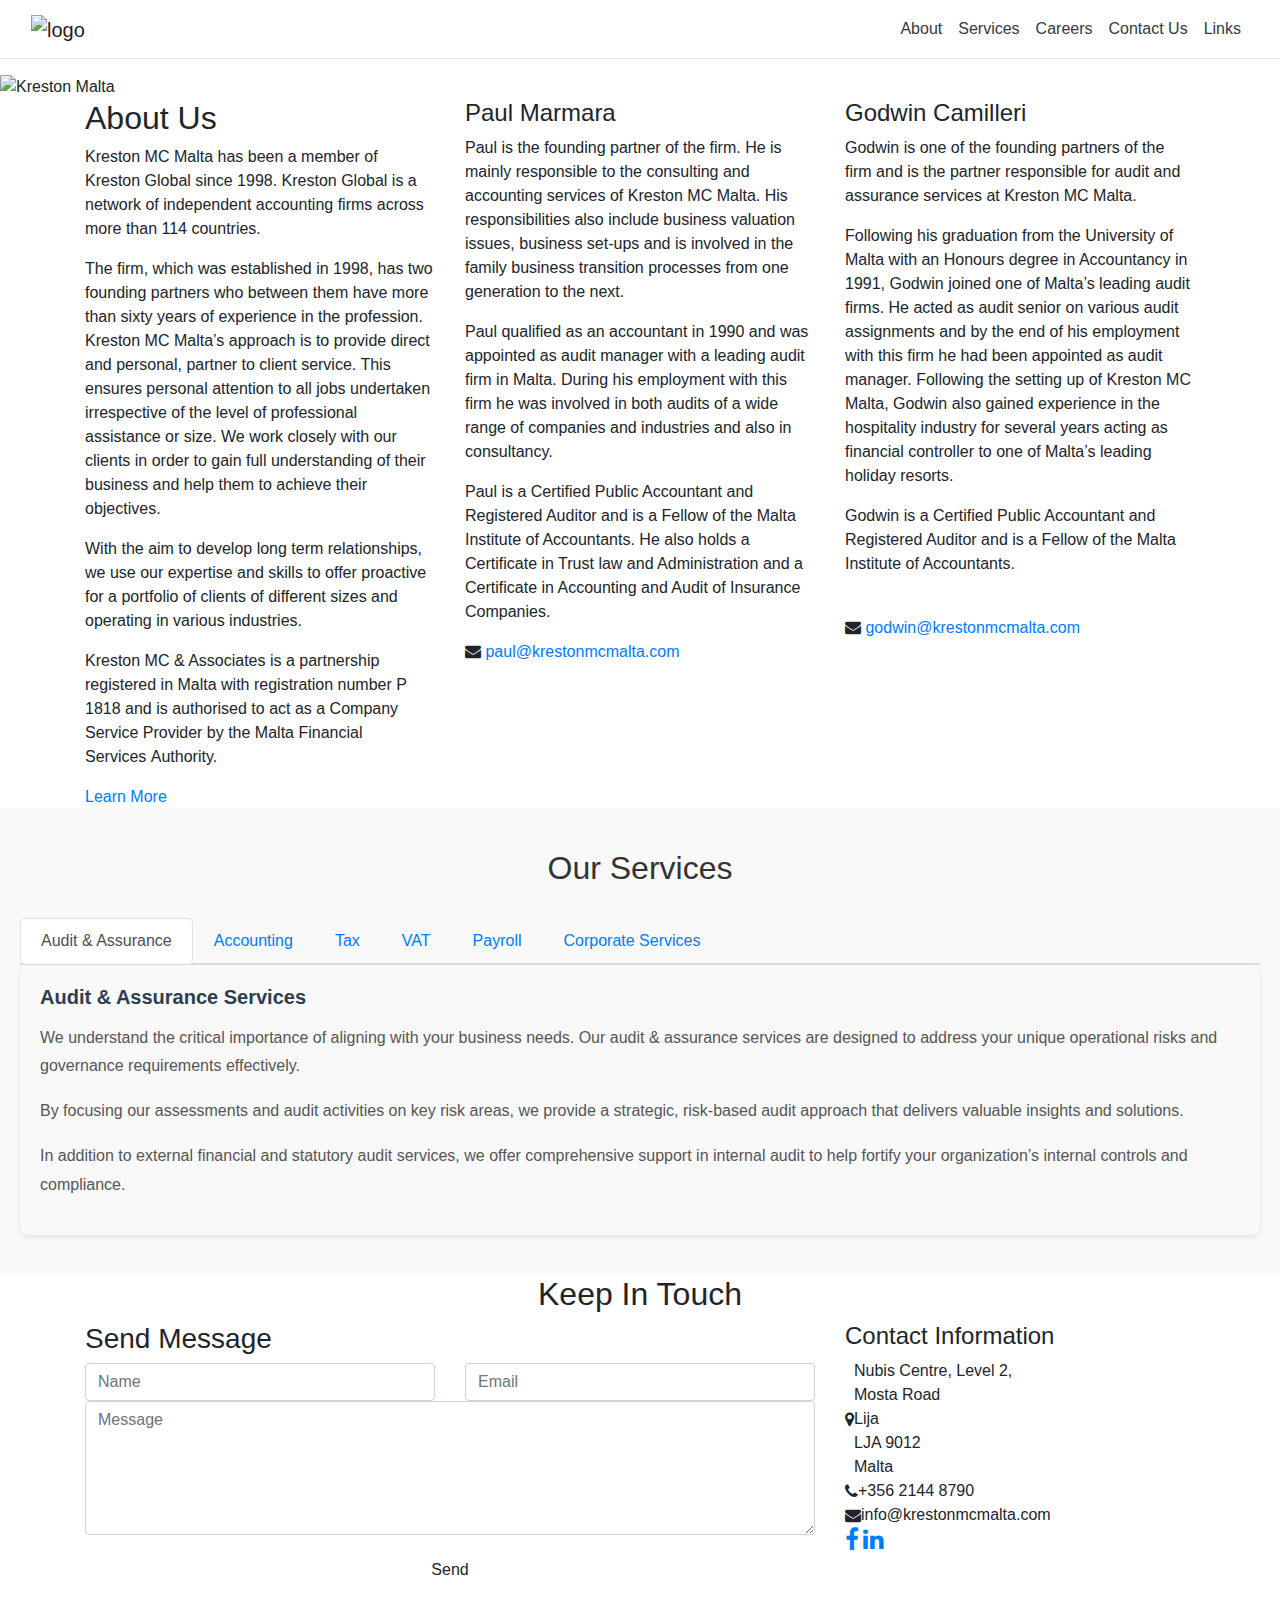
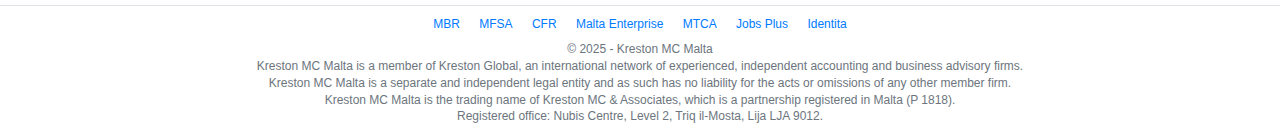
==== KrestonStatic/wwwroot/Index.html @ 2f988588 "Add project files." ====
﻿<!DOCTYPE html>
<html lang="en">
<head>
    <meta charset="utf-8" />
    <meta name="viewport" content="width=device-width, initial-scale=1.0" />
    <title>KrestonMCMalta</title>

    <!-- Local CSS (adjust path if needed) -->
    <link rel="stylesheet" href="lib/bootstrap/dist/css/bootstrap.min.css" />
    <link rel="stylesheet" href="css/site.css" />
    <link rel="stylesheet" href="SiteCss/Contact.css" />
    <link rel="stylesheet" href="SiteCss/AboutUs.css" />
    <link rel="stylesheet" href="SiteCss/SinglePage.css" />
    <link rel="stylesheet" href="SiteCss/Socials.css" />

    <!-- External CSS (CDN) -->
    <link rel="stylesheet" href="https://maxcdn.bootstrapcdn.com/bootstrap/4.5.2/css/bootstrap.min.css">
    <link rel="stylesheet" href="https://cdnjs.cloudflare.com/ajax/libs/font-awesome/4.7.0/css/font-awesome.min.css">

    <!-- JS Scripts (CDN) -->
    <script src="https://code.jquery.com/jquery-3.5.1.slim.min.js"></script>
    <script src="https://cdn.jsdelivr.net/npm/popperjs/core@2.9.3/dist/umd/popper.min.js"></script>
    <script src="https://stackpath.bootstrapcdn.com/bootstrap/4.5.2/js/bootstrap.min.js"></script>
</head>

<body>
    <header>
        <nav class="navbar navbar-expand-sm navbar-toggleable-sm navbar-light bg-white border-bottom box-shadow mb-3">
            <div class="container-fluid">
                <!-- Logo on the left -->
                <a class="navbar-brand" href="#home">
                    <img src="/images/KCM.jpeg" alt="logo" width="120" height="50">
                </a>
                <!-- Toggler for mobile view -->
                <button class="navbar-toggler" type="button" data-bs-toggle="collapse" data-bs-target=".navbar-collapse" aria-controls="navbarSupportedContent"
                        aria-expanded="false" aria-label="Toggle navigation">
                    <span class="navbar-toggler-icon"></span>
                </button>
                <!-- Navbar links on the right -->
                <div class="navbar-collapse collapse d-sm-inline-flex justify-content-end">
                    <ul class="navbar-nav">
                        <li class="nav-item">
                            <a class="nav-link text-dark" href="#about">About</a>
                        </li>
                        <li class="nav-item">
                            <a class="nav-link text-dark" href="#services">Services</a>
                        </li>
                        <li class="nav-item">
                            <a class="nav-link text-dark" href="https://www.linkedin.com/company/kreston-mc-malta/jobs/">Careers</a>
                        </li>
                        <li class="nav-item">
                            <a class="nav-link text-dark" href="#contact">Contact Us</a>
                        </li>
                        <li class="nav-item">
                            <a class="nav-link text-dark" href="#links">Links</a>
                        </li>
                    </ul>
                </div>
            </div>
        </nav>
    </header>

    <main role="main" class="pb-3">
        <section id="fullScreenImage" class="full-screen-image">
            <img src="/images/car1.jpg" class="d-block w-100" alt="Kreston Malta">
        </section>

        <div class="aboutus-section" id="about">
            <div class="container">
                <div class="row">
                    <div class="col-md-4 col-sm-4 col-xs-12">
                        <div class="aboutus">
                            <h2 class="aboutus-title">About Us</h2>
                            <p class="aboutus-text">
                                Kreston MC Malta has been a member of Kreston Global since 1998. Kreston Global
                                is a network of independent accounting firms across more than 114 countries.
                            </p>
                            <p class="aboutus-text">
                                The firm, which was established in 1998, has two founding partners who between
                                them have more than sixty years of experience in the profession. Kreston MC Malta’s approach is to provide direct and personal, partner to client
                                service. This ensures personal attention to all jobs undertaken irrespective of the
                                level of professional assistance or size. We work closely with our clients in order to
                                gain full understanding of their business and help them to achieve their objectives.
                            </p>
                            <p class="aboutus-text">

                                With the aim to develop long term relationships, we use our expertise and skills to
                                offer proactive for a portfolio of clients of different sizes and operating in various
                                industries.
                            </p>
                            <p class="aboutus-text">

                                Kreston MC & Associates is a partnership registered in Malta with registration number P 1818 and is authorised
                                to act as a Company Service Provider by the Malta Financial Services Authority.
                            </p>
                            <a class="aboutus-more" href="https://www.linkedin.com/company/kreston-mc-malta">Learn More</a>
                        </div>
                    </div>

                    <div class="col-md-4 col-sm-3 col-xs-12">
                        <div class="feature">
                            <div class="feature-box">
                                <div class="clearfix">
                                    <h4>Paul Marmara</h4>
                                    <p class="aboutus-text">

                                        Paul is the founding partner of the firm. He is mainly responsible to the consulting
                                        and accounting services of Kreston MC Malta. His responsibilities also include
                                        business valuation issues, business set-ups and is involved in
                                        the family business transition processes from one generation to the next.
                                    </p>
                                    <p class="aboutus-text">
                                        Paul qualified as an accountant in 1990 and was appointed as audit manager with a
                                        leading audit firm in Malta. During his employment with this firm he was involved in
                                        both audits of a wide range of companies and industries and also in consultancy.
                                    </p>
                                    <p class="aboutus-text">

                                        Paul is a Certified Public Accountant and Registered Auditor and is a Fellow of the
                                        Malta Institute of Accountants.
                                        He also holds a Certificate in Trust law and Administration and a Certificate in
                                        Accounting and Audit of Insurance Companies.
                                    </p>
                                    <i class="fa fa-envelope" aria-hidden="true"></i>
                                    <a href="mailto:paul@krestonmcmalta.com">paul@krestonmcmalta.com</a></br>

                                </div>
                            </div>
                            <div class="feature-box">
                                <div class="clearfix">

                                    <div class="feature-content">
                                        <p></p>
                                    </div>
                                </div>
                            </div>

                        </div>
                    </div>
                    <div class="col-md-4 col-sm-6 col-xs-12" style="max-width: 100%; height: auto;">
                        <div class="feature">
                            <div class="feature-box">
                                <div class="clearfix">
                                    <h4>Godwin Camilleri</h4>
                                    <p class="aboutus-text">

                                        Godwin is one of the founding partners of the firm and is the partner responsible for
                                        audit and assurance services at Kreston MC Malta.
                                    </p>
                                    <p class="aboutus-text">
                                        Following his graduation from the University of Malta with an Honours degree in
                                        Accountancy in 1991, Godwin joined one of Malta’s leading audit firms. He acted as
                                        audit senior on various audit assignments and by the end of his employment with this
                                        firm he had been appointed as audit manager.
                                        Following the setting up of Kreston MC Malta, Godwin also gained experience in the
                                        hospitality industry for several years acting as financial controller to one of Malta’s
                                        leading holiday resorts.
                                    </p>
                                    <p class="aboutus-text">

                                        Godwin is a Certified Public Accountant and Registered Auditor and is a Fellow of
                                        the Malta Institute of Accountants.
                                    </p>

                                    </br>
                                    <i class="fa fa-envelope" aria-hidden="true"></i>
                                    <span>
                                        <a href="mailto:godwin@krestonmcmalta.com">godwin@krestonmcmalta.com</a></br>
                                    </span></br>
                                </div>
                            </div>
                        </div>
                    </div>
                </div>
            </div>

            <div class="section" id="services" style="padding: 40px 20px; background-color: #f9f9f9;">
                <h2 class="service-title" style="text-align: center; font-size: 2rem; margin-bottom: 30px; color: #333;">Our Services</h2>
                <ul class="nav nav-tabs" id="servicesTabs" role="tablist" style="border-bottom: 2px solid #ddd;">
                    <li class="nav-item">
                        <a class="nav-link active" id="service1-tab" data-toggle="tab" href="#service1" role="tab" aria-controls="service1" aria-selected="true" style="padding: 10px 20px; border-radius: 5px;">Audit & Assurance</a>
                    </li>
                    <li class="nav-item">
                        <a class="nav-link" id="service2-tab" data-toggle="tab" href="#service2" role="tab" aria-controls="service2" aria-selected="false" style="padding: 10px 20px; border-radius: 5px;">Accounting</a>
                    </li>
                    <li class="nav-item">
                        <a class="nav-link" id="service3-tab" data-toggle="tab" href="#service3" role="tab" aria-controls="service3" aria-selected="false" style="padding: 10px 20px; border-radius: 5px;">Tax</a>
                    </li>
                    <li class="nav-item">
                        <a class="nav-link" id="service4-tab" data-toggle="tab" href="#service4" role="tab" aria-controls="service4" aria-selected="false" style="padding: 10px 20px; border-radius: 5px;">VAT</a>
                    </li>
                    <li class="nav-item">
                        <a class="nav-link" id="service5-tab" data-toggle="tab" href="#service5" role="tab" aria-controls="service5" aria-selected="false" style="padding: 10px 20px; border-radius: 5px;">Payroll</a>
                    </li>
                    <li class="nav-item">
                        <a class="nav-link" id="service7-tab" data-toggle="tab" href="#service7" role="tab" aria-controls="service7" aria-selected="false" style="padding: 10px 20px; border-radius: 5px;">Corporate Services</a>
                    </li>
                </ul>
                <div class="tab-content" id="servicesTabsContent">
                    <div class="tab-pane fade show active" id="service1" role="tabpanel" aria-labelledby="service1-tab" style="padding: 20px; background-color: #f9f9f9; border-radius: 8px; box-shadow: 0 2px 5px rgba(0,0,0,0.1);">
                        <h5 style="font-weight: bold; color: #2c3e50;">Audit & Assurance Services</h5>
                        <p style="margin-top: 15px; line-height: 1.8; color: #555;">
                            We understand the critical importance of aligning with your business needs. Our
                            audit & assurance services are designed to address your unique operational risks
                            and governance requirements effectively.
                        </p>
                        <p style="margin-top: 10px; line-height: 1.8; color: #555;">
                            By focusing our assessments and audit activities on key risk areas, we provide a
                            strategic, risk-based audit approach that delivers valuable insights and solutions.
                        </p>
                        <p style="margin-top: 10px; line-height: 1.8; color: #555;">
                            In addition to external financial and statutory audit services, we offer comprehensive support in
                            internal audit to help fortify your organization’s internal controls and compliance.
                        </p>
                    </div>

                    <div class="tab-pane fade" id="service2" role="tabpanel" aria-labelledby="service2-tab" style="padding: 20px; background-color: #f9f9f9; border-radius: 8px; box-shadow: 0 2px 5px rgba(0,0,0,0.1);">
                        <h5 style="font-weight: bold; color: #2c3e50;">Accounting Services</h5>
                        <p style="margin-top: 15px; line-height: 1.8; color: #555;">
                            Our accounting services ensure that your financial records and bookkeeping meet
                            the highest standards, fully compliant with generally accepted accounting principles (GAAP)
                            and the Malta Companies Act (Cap. 386).
                        </p>
                        <p style="margin-top: 10px; line-height: 1.8; color: #555;">
                            We prepare company accounts with accuracy and timeliness, facilitating a smooth
                            annual statutory audit process and helping you maintain financial integrity.
                        </p>
                    </div>


                    <div class="tab-pane fade" id="service3" role="tabpanel" aria-labelledby="service3-tab" style="padding: 20px; background-color: #f9f9f9; border-radius: 8px; box-shadow: 0 2px 5px rgba(0,0,0,0.1);">
                        <h5 style="font-weight: bold; color: #2c3e50;">Tax Services</h5>
                        <p style="margin-top: 15px; line-height: 1.8; color: #555;">
                            We provide professional tax services for both personal and corporate clients,
                            managing all aspects of tax compliance and reporting.
                        </p>
                        <p style="margin-top: 10px; line-height: 1.8; color: #555;">
                            Our team assists in the meticulous preparation and submission of tax returns,
                            helping you meet all regulatory obligations with confidence and clarity.
                        </p>
                    </div>


                    <div class="tab-pane fade" id="service4" role="tabpanel" aria-labelledby="service4-tab" style="padding: 20px; background-color: #f9f9f9; border-radius: 8px; box-shadow: 0 2px 5px rgba(0,0,0,0.1);">
                        <h5 style="font-weight: bold; color: #2c3e50;">VAT Compliance</h5>
                        <p style="margin-top: 15px; line-height: 1.8; color: #555;">
                            Navigating VAT obligations can be complex, but our team simplifies this process by preparing
                            VAT returns and ensuring timely submission to meet statutory requirements.
                        </p>
                        <p style="margin-top: 10px; line-height: 1.8; color: #555;">
                            We help our clients stay fully compliant with VAT regulations, reducing the risk of penalties
                            and enhancing financial transparency.
                        </p>
                    </div>


                    <div class="tab-pane fade" id="service5" role="tabpanel" aria-labelledby="service5-tab" style="padding: 20px; background-color: #f9f9f9; border-radius: 8px; box-shadow: 0 2px 5px rgba(0,0,0,0.1);">
                        <h5 style="font-weight: bold; color: #2c3e50;">Payroll Services</h5>
                        <p style="margin-top: 15px; line-height: 1.8; color: #555;">
                            Our payroll services cover every aspect of employee management and compliance.
                            From engagement to exit documentation, our experienced staff handle payroll, including:
                        </p>
                        <ul style="margin-top: 10px; line-height: 1.8; color: #555; text-align: left; max-width: 600px; margin: 0 auto;">
                            <li>Preparation of all required documents for new appointments and terminations</li>
                            <li>Complete FSS (Final Settlement System) documentation and payroll calculations</li>
                            <li>Full support in the application process for work permits</li>
                        </ul>
                        <p style="margin-top: 10px; line-height: 1.8; color: #555;">
                            We ensure timely and accurate handling of tax and social contributions, providing you with peace of mind while ensuring full compliance.
                        </p>
                    </div>
                    <div class="tab-pane fade" id="service7" role="tabpanel" aria-labelledby="service7-tab" style="padding: 20px; background-color: #f9f9f9; border-radius: 8px; box-shadow: 0 2px 5px rgba(0,0,0,0.1);">
                        <h5 style="font-weight: bold; color: #2c3e50;">Corporate Services</h5>
                        <p style="margin-top: 15px; line-height: 1.8; color: #555;">
                            As an authorized corporate service provider by the Malta Financial Services Authority, we offer an extensive
                            range of corporate services designed to support your business at every stage. These include:
                        </p>
                        <ul style="margin-top: 10px; line-height: 1.8; color: #555; text-align: left; max-width: 600px; margin: 0 auto;">
                            <li>
                                Company Formation: We handle all aspects of forming and structuring companies, from documentation
                                to regulatory compliance, ensuring that your business is set up for success from day one.
                            </li>
                            <li>
                                Registered Office Address: We provide a registered office address for your company, establishing
                                a professional presence in Malta that meets statutory requirements.
                            </li>
                            <li>
                                Directorships and Company Secretary Services: Our firm can supply qualified directors and
                                company secretaries to manage corporate governance, maintain compliance, and support effective decision-making.
                            </li>
                        </ul>
                        <p style="margin-top: 10px; line-height: 1.8; color: #555;">
                            Each of our Corporate Service Provider offerings is designed to provide flexible, scalable solutions that adapt to your
                            evolving business needs. With our expertise and professional network, we guide your organization through Malta’s regulatory
                            landscape efficiently.
                        </p>
                        <p style="margin-top: 15px; line-height: 1.8; color: #555;">
                            We assist clients in meeting their statutory compliance obligations by preparing and filing all necessary
                            documentation with the Malta Business Registry. Our services ensure that your corporate
                            records remain accurate, complete, and up-to-date.
                        </p>
                        <p style="margin-top: 15px; line-height: 1.8; color: #555;">
                            We support our clients in keeping up with their statutory compliance obligation and
                            managing all the compliance deadlines.
                        </p>
                    </div>

                </div>
            </div>

            <section class="contact" id="contact">
                <div class="container">
                    <div class="heading text-center wow fadeInUp" style="visibility: visible; animation-name: fadeInUp;">
                        <h2>
                            <span>Keep In</span>
                            Touch
                        </h2>
                    </div>
                    <div class="main wow fadeInUp" style="visibility: visible; animation-name: fadeInUp;">
                        <div class="row">
                            <div class="col-lg-8 left">
                                <h3>Send Message</h3>

                                <form>
                                    <div class="row">
                                        <div class="col-sm-6">
                                            <input type="text" class="form-control" placeholder="Name">
                                        </div>
                                        <div class="col-sm-6">
                                            <input type="email" class="form-control" placeholder="Email">
                                        </div>
                                    </div>
                                    <div class="form-group">
                                        <textarea class="form-control" rows="5" id="comment" placeholder="Message"></textarea>
                                    </div>
                                    <button class="btn btn-block" type="submit">Send</button>
                                </form>
                            </div>
                            <!-- Left -->
                            <div class="col-lg-4">
                                <div class="right">
                                    <h4>Contact Information</h4>
                                    <div class="info d-flex align-items-center">
                                        <i class="fa fa-map-marker" aria-hidden="true"></i>
                                        <span>Nubis Centre, Level 2, <br>Mosta Road <br>Lija<br>LJA 9012<br>Malta</br></span>
                                    </div>
                                    <div class="info d-flex align-items-center">
                                        <i class="fa fa-phone" aria-hidden="true"></i>
                                        <span>
                                            +356 2144 8790
                                        </span>
                                    </div>
                                    <div class="info d-flex align-items-center">
                                        <i class="fa fa-envelope" aria-hidden="true"></i>
                                        <span>
                                            info@krestonmcmalta.com
                                        </span>
                                    </div>
                                    <div class="row">
                                        <div class="col-sm-12">
                                            <div class="middle">
                                                <a class="btn2" href="https://www.facebook.com/krestonmcmalta">
                                                    <i class="fa fa-facebook" style="font-size:24px"></i>
                                                </a>
                                                <a class="btn2" href="https://www.linkedin.com/company/kreston-mc-malta/about/">
                                                    <i class="fa fa-linkedin" style="font-size:24px"></i>
                                                </a>
                                            </div>
                                        </div>
                                    </div>
                                </div>
                            </div>
                        </div>
                    </div>
                </div>
            </section>
    </main>

    <footer class="border-top footer text-muted">
        <div class="container text-center" style="padding: 10px; font-size: 0.75rem; line-height: 1.4; max-width: 100%; margin: 0 auto;">
            <div class="mb-2" id="links">
                <a href="https://mbr.mt/" class="mx-2 fw-bold text-decoration-none">MBR</a>
                <a href="https://www.mfsa.mt/" class="mx-2 fw-bold text-decoration-none">MFSA</a>
                <a href="https://cfr.gov.mt/en/Pages/Home.aspx" class="mx-2 fw-bold text-decoration-none">CFR</a>
                <a href="https://maltaenterprise.com/" class="mx-2 fw-bold text-decoration-none">Malta Enterprise</a>
                <a href="https://mtca.gov.mt/" class="mx-2 fw-bold text-decoration-none">MTCA</a>
                <a href="https://jobsplus.gov.mt/" class="mx-2 fw-bold text-decoration-none">Jobs Plus</a>
                <a href="https://identita.gov.mt/" class="mx-2 fw-bold text-decoration-none">Identita</a>
            </div>

            <div style="word-wrap: break-word; overflow-wrap: break-word;">
                &copy; 2025 - Kreston MC Malta <br>
                Kreston MC Malta is a member of Kreston Global, an international network of experienced, independent accounting and business advisory firms. <br>
                Kreston MC Malta is a separate and independent legal entity and as such has no liability for the acts or omissions of any other member firm. <br>
                Kreston MC Malta is the trading name of Kreston MC & Associates, which is a partnership registered in Malta (P 1818). <br>
                Registered office: Nubis Centre, Level 2, Triq il-Mosta, Lija LJA 9012.<br>
            </div>
        </div>
    </footer>

    <script src="/lib/jquery/dist/jquery.min.js"></script>
    <script src="/lib/bootstrap/dist/js/bootstrap.bundle.min.js"></script>
    <script src="/js/site.js"></script>
</body>
</html>
<script>
    const contactButton = document.getElementById('contactButton');
    contactButton.addEventListener('click', function () {
        alert('Thank you for contacting us!');
    });
</script>
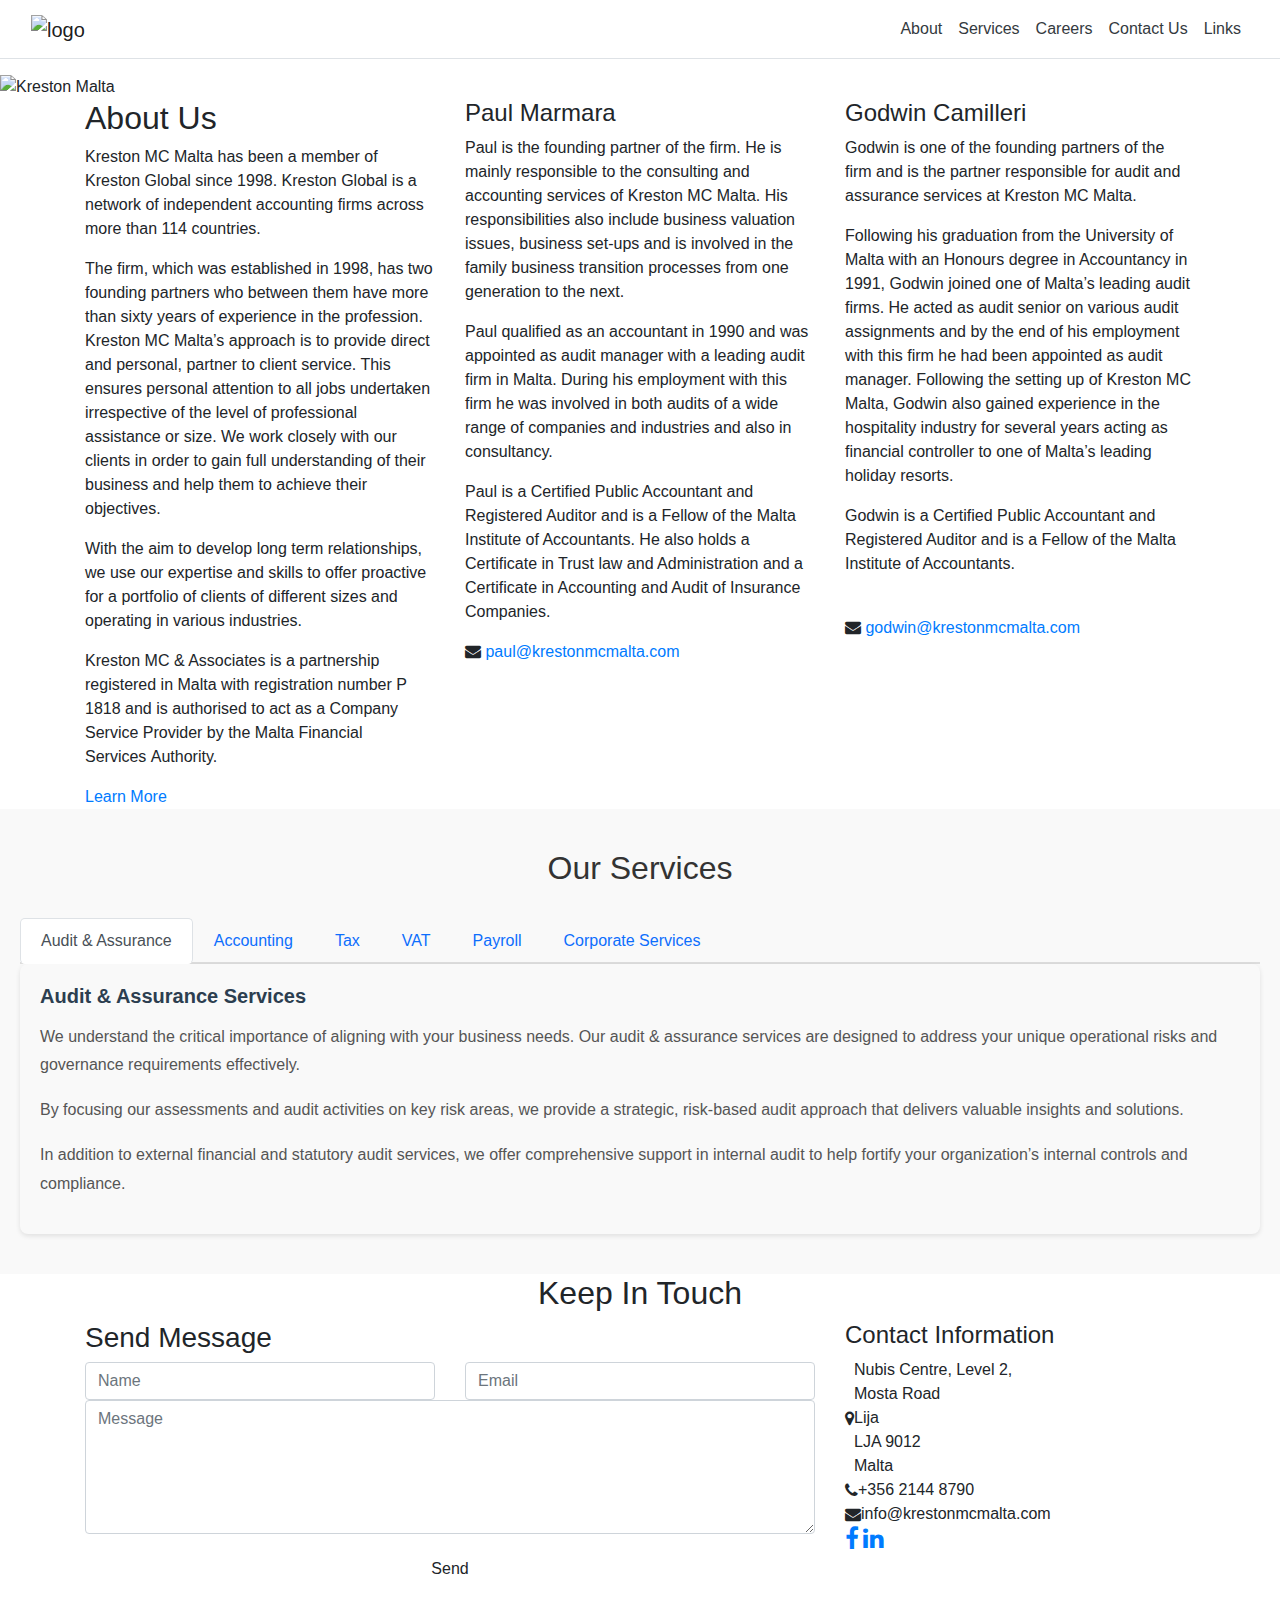
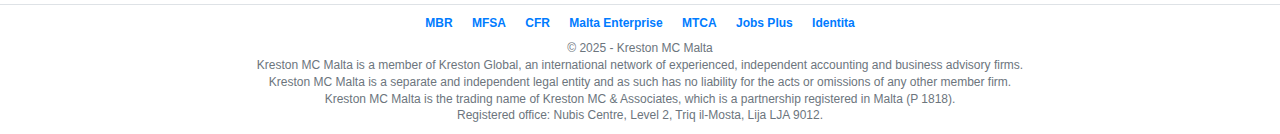
==== commit e2ed0115: "commit" ====
--- a/KrestonStatic/wwwroot/Index.html
+++ b/KrestonStatic/wwwroot/Index.html
@@ -7,13 +7,15 @@
 
     <!-- Local CSS (adjust path if needed) -->
     <link rel="stylesheet" href="lib/bootstrap/dist/css/bootstrap.min.css" />
-    <link rel="stylesheet" href="css/site.css" />
-    <link rel="stylesheet" href="SiteCss/Contact.css" />
-    <link rel="stylesheet" href="SiteCss/AboutUs.css" />
-    <link rel="stylesheet" href="SiteCss/SinglePage.css" />
-    <link rel="stylesheet" href="SiteCss/Socials.css" />
-
-    <!-- External CSS (CDN) -->
+  
+    <link rel="stylesheet" href="\SiteCss/Site.css" />
+
+    <link rel="stylesheet" href="\SiteCss/Contact.css" />
+    <link rel="stylesheet" href="\SiteCss/AboutUs.css" />
+    <link rel="stylesheet" href="\SiteCss/SinglePage.css" />
+    <link rel="stylesheet" href="\SiteCss/Socials.css" />
+
+     <!--External CSS (CDN)--> 
     <link rel="stylesheet" href="https://maxcdn.bootstrapcdn.com/bootstrap/4.5.2/css/bootstrap.min.css">
     <link rel="stylesheet" href="https://cdnjs.cloudflare.com/ajax/libs/font-awesome/4.7.0/css/font-awesome.min.css">
 
@@ -21,6 +23,7 @@
     <script src="https://code.jquery.com/jquery-3.5.1.slim.min.js"></script>
     <script src="https://cdn.jsdelivr.net/npm/popperjs/core@2.9.3/dist/umd/popper.min.js"></script>
     <script src="https://stackpath.bootstrapcdn.com/bootstrap/4.5.2/js/bootstrap.min.js"></script>
+
 </head>
 
 <body>
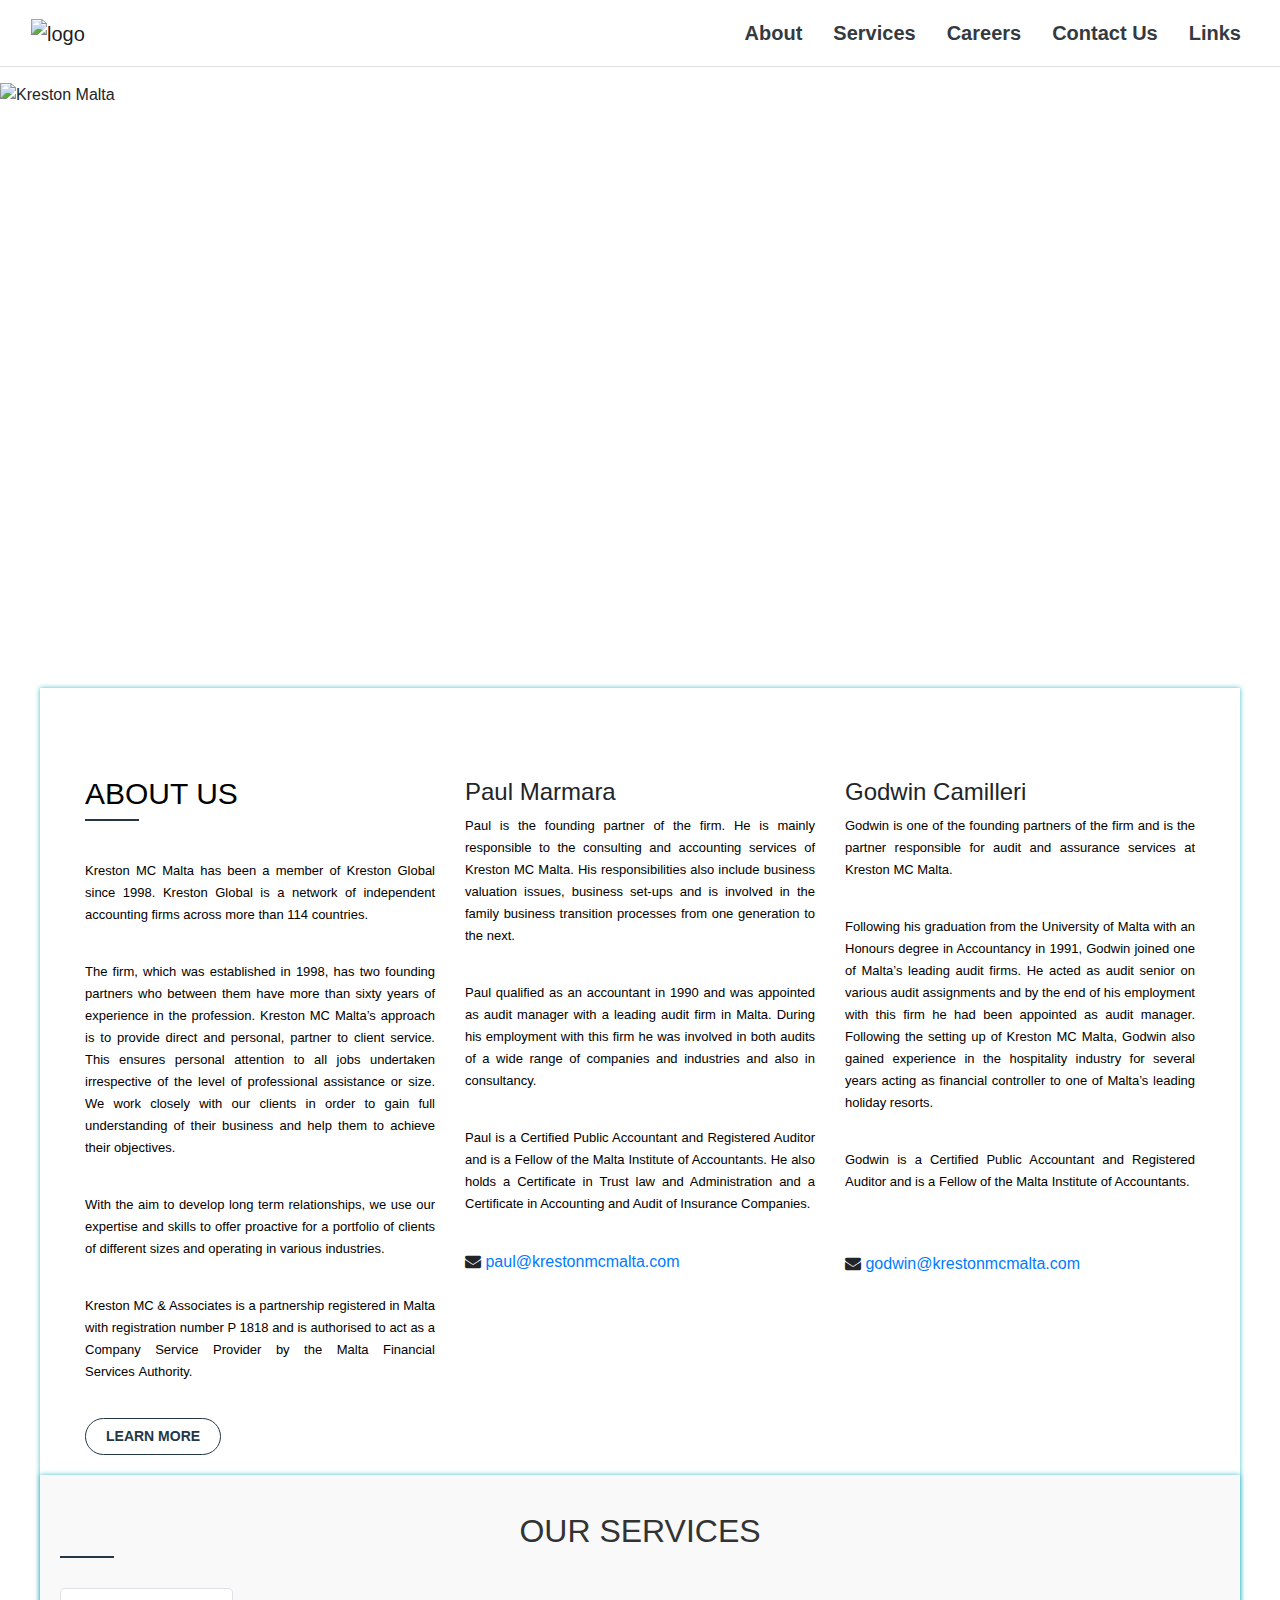
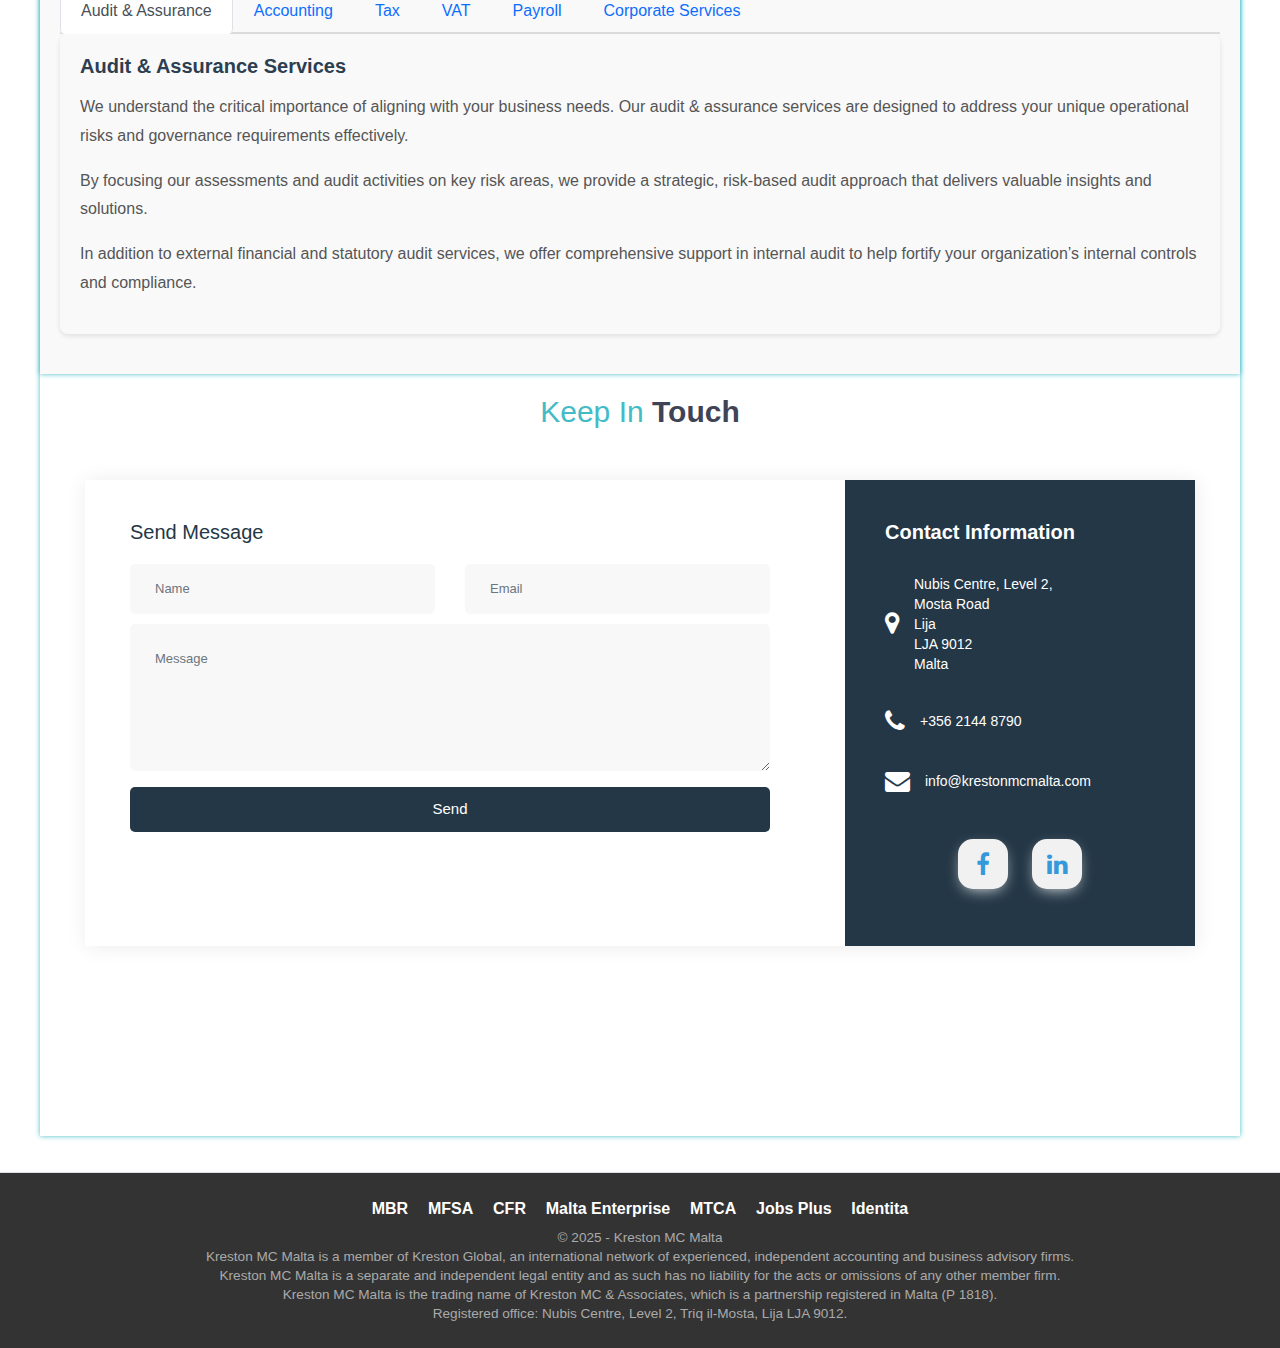
==== commit 503faaee: "commit" ====
--- a/KrestonStatic/wwwroot/Index.html
+++ b/KrestonStatic/wwwroot/Index.html
@@ -8,12 +8,12 @@
     <!-- Local CSS (adjust path if needed) -->
     <link rel="stylesheet" href="lib/bootstrap/dist/css/bootstrap.min.css" />
   
-    <link rel="stylesheet" href="\SiteCss/Site.css" />
-
-    <link rel="stylesheet" href="\SiteCss/Contact.css" />
-    <link rel="stylesheet" href="\SiteCss/AboutUs.css" />
-    <link rel="stylesheet" href="\SiteCss/SinglePage.css" />
-    <link rel="stylesheet" href="\SiteCss/Socials.css" />
+    <link rel="stylesheet" href="SiteCss/Site.css" />
+
+    <link rel="stylesheet" href="SiteCss/Contact.css" />
+    <link rel="stylesheet" href="SiteCss/AboutUs.css" />
+    <link rel="stylesheet" href="SiteCss/SinglePage.css" />
+    <link rel="stylesheet" href="SiteCss/Socials.css" />
 
      <!--External CSS (CDN)--> 
     <link rel="stylesheet" href="https://maxcdn.bootstrapcdn.com/bootstrap/4.5.2/css/bootstrap.min.css">
--- a/KrestonStatic/wwwroot/SiteCss/Site.css
+++ b/KrestonStatic/wwwroot/SiteCss/Site.css
@@ -0,0 +1,102 @@
+﻿html {
+    font-size: 14px;
+}
+
+@media (min-width: 768px) {
+    html {
+        font-size: 16px;
+    }
+}
+
+html {
+    position: relative;
+    min-height: 100%;
+}
+
+body {
+    margin-bottom: 60px;
+}
+
+/* Full height for the section */
+.full-screen-image {
+    width: 100%;
+    height: 65vh; /* Full viewport height */
+    overflow: hidden;
+}
+
+    /* Make the image fill the section, covering it entirely */
+    .full-screen-image img {
+        width: 100%;
+        height: 100%;
+        object-fit: cover; /* Ensure the image covers the entire section */
+        object-position: center; /* Center the image */
+    }
+
+/* Responsive adjustments for mobile */
+@media (max-width: 768px) {
+    .full-screen-image img {
+        object-position: center;
+    }
+}
+/* Increase font size and padding for the nav links */
+.navbar-nav .nav-link {
+    font-size: 1.25rem; /* Increase font size */
+    padding: 10px 20px; /* Add more padding for larger buttons */
+    margin-left: 15px; /* Add space between the buttons */
+    font-weight: bold;
+}
+
+/* Optionally increase padding on smaller screens */
+@media (max-width: 768px) {
+    .navbar-nav .nav-link {
+        font-size: 1.1rem; /* Slightly smaller on mobile */
+        padding: 8px 15px;
+        margin-left: 10px;
+        font-weight: bold;
+    }
+}
+
+.aboutus-text {
+    text-align: justify;
+}
+/* Footer styling */
+footer {
+    background-color: #333; /* Optional: Dark background for contrast */
+    color: #ccc; /* Keep text color muted */
+    padding: 15px 0;
+}
+
+/* Footer Links */
+#links a {
+    color: white !important; /* Make links white */
+    font-size: 1rem; /* Increase font size */
+    font-weight: bold;
+}
+
+    #links a:hover {
+        color: #f8f9fa; /* Slightly lighter color on hover */
+        text-decoration: underline;
+    }
+
+/* Footer text below links */
+footer div {
+    font-size: 0.85rem; /* Slightly smaller text */
+    color: #aaa; /* Keep text readable but subtle */
+}
+
+/* Ensure text wraps properly */
+footer div {
+    word-wrap: break-word;
+    overflow-wrap: break-word;
+}
+
+/* Adjust footer text size for mobile */
+@media (max-width: 768px) {
+    #links a {
+        font-size: 0.9rem; /* Slightly smaller on mobile */
+    }
+
+    footer div {
+        font-size: 0.75rem; /* Even smaller text for mobile */
+    }
+}
--- a/KrestonStatic/wwwroot/SiteCss/Contact.css
+++ b/KrestonStatic/wwwroot/SiteCss/Contact.css
@@ -0,0 +1,100 @@
+﻿
+.contact {
+    padding-bottom: 100px;
+}
+
+    .contact .heading {
+        margin-bottom: 50px;
+    }
+
+        .contact .heading h2 {
+            font-size: 30px;
+            font-weight: 700;
+            color: #404356;
+            margin: 0;
+            margin-bottom: 15px;
+        }
+
+            .contact .heading h2 span {
+                color: #43BBC7;
+                font-weight: 300;
+            }
+
+        .contact .heading p {
+            font-size: 14px;
+            font-weight: 400;
+            color: #525f7f;
+            line-height: 26px;
+            margin: 0;
+        }
+
+    .contact .main {
+        background: #ffffff;
+        box-shadow: 1px 1px 20px 0 rgba(0, 0, 0, 0.08);
+    }
+
+        .contact .main h3 {
+            font-size: 20px;
+            font-weight: 500;
+            color: #243746;
+            margin: 0;
+            margin-bottom: 20px;
+        }
+
+    .contact .form-control {
+        padding: 25px;
+        font-size: 13px;
+        margin-bottom: 10px;
+        background: #f8f8f9;
+        border: 0;
+        border-radius: 5px;
+    }
+
+    .contact button.btn {
+        padding: 10px;
+        border-radius: 5px;
+        font-size: 15px;
+        background: linear-gradient(to right, rgba(36,55,70) 0%, rgba(36,55,70) 100%);
+        color: #ffffff;
+    }
+
+    .contact .main .left {
+        padding: 40px 60px;
+    }
+
+    .contact .main .right {
+        background: #243746;
+        background-size: cover;
+        padding: 40px;
+        color: #ffffff;
+        height: 100%;
+    }
+
+        .contact .main .right h4 {
+            font-size: 20px;
+            font-weight: 700;
+            margin-bottom: 30px;
+        }
+
+        .contact .main .right .info {
+            margin-bottom: 35px;
+        }
+
+            .contact .main .right .info i {
+                font-size: 25px;
+                color: #ffffff;
+            }
+
+            .contact .main .right .info span {
+                font-size: 14px;
+                font-weight: 400;
+                line-height: 20px;
+                margin-left: 15px;
+            }
+
+        .contact .main .right .social a {
+            text-decoration: none;
+            font-size: 30px;
+            color: #ffffff;
+            margin-right: 20px;
+        }
--- a/KrestonStatic/wwwroot/SiteCss/AboutUs.css
+++ b/KrestonStatic/wwwroot/SiteCss/AboutUs.css
@@ -0,0 +1,124 @@
+﻿
+.aboutus-section {
+    padding: 90px 0;
+    background-color: #fff;
+    box-shadow: 0px 0px 5px rgba(67,187,199);
+    margin: 20px;
+    max-width: 1200px; /* Set your desired maximum width */
+    width: 100%;
+    margin-left: auto;
+    margin-right: auto;
+}
+
+.aboutus-title {
+    font-size: 30px;
+    letter-spacing: 0;
+    line-height: 32px;
+    margin: 0 0 39px;
+    padding: 0 0 11px;
+    position: relative;
+    text-transform: uppercase;
+    color: #000;
+}
+
+    .aboutus-title::after {
+        background: #243746 none repeat scroll 0 0;
+        bottom: 0;
+        content: "";
+        height: 2px;
+        left: 0;
+        position: absolute;
+        width: 54px;
+    }
+
+.service-title {
+    font-size: 30px;
+    letter-spacing: 0;
+    line-height: 32px;
+    margin: 0 0 39px;
+    padding: 0 0 11px;
+    position: relative;
+    text-transform: uppercase;
+    color: #000;
+}
+
+    .service-title::after {
+        background: #243746 none repeat scroll 0 0;
+        bottom: 0;
+        content: "";
+        height: 2px;
+        left: 0;
+        position: absolute;
+        width: 54px;
+    }
+
+.aboutus-text {
+    color: black;
+    font-size: 13px;
+    line-height: 22px;
+    margin: 0 0 35px;
+}
+
+a:hover, a:active {
+    color: #243746;
+    text-decoration: none;
+    outline: 0;
+}
+
+.aboutus-more {
+    border: 1px solid #243746;
+    border-radius: 25px;
+    color: #243746;
+    display: inline-block;
+    font-size: 14px;
+    font-weight: 700;
+    letter-spacing: 0;
+    padding: 7px 20px;
+    text-transform: uppercase;
+}
+
+.feature .feature-box .iconset {
+    background: #fff none repeat scroll 0 0;
+    float: left;
+    position: relative;
+    width: 18%;
+}
+
+    .feature .feature-box .iconset::after {
+        background: #243746 none repeat scroll 0 0;
+        content: "";
+        height: 150%;
+        left: 43%;
+        position: absolute;
+        top: 100%;
+        width: 1px;
+    }
+
+.feature .feature-box .feature-content h4 {
+    color: #243746;
+    font-size: 18px;
+    letter-spacing: 0;
+    line-height: 22px;
+    margin: 0 0 5px;
+}
+
+
+.feature .feature-box .feature-content {
+    float: left;
+    padding-left: 28px;
+    width: 78%;
+}
+
+    .feature .feature-box .feature-content h4 {
+        color: #0f0f0f;
+        font-size: 18px;
+        letter-spacing: 0;
+        line-height: 22px;
+        margin: 0 0 5px;
+    }
+
+    .feature .feature-box .feature-content p {
+        color: black;
+        font-size: 13px;
+        line-height: 22px;
+    }
--- a/KrestonStatic/wwwroot/SiteCss/SinglePage.css
+++ b/KrestonStatic/wwwroot/SiteCss/SinglePage.css
@@ -0,0 +1,70 @@
+﻿body {
+    font-family: Arial, sans-serif;
+    margin: 0;
+    padding: 0;
+    background-color: #f4f4f4;
+}
+
+nav {
+    background-color: #444;
+    padding: 10px;
+}
+
+    nav a {
+        color: #fff;
+        text-decoration: none;
+        margin: 0 0px;
+    }
+
+.section {
+    padding: 20px;
+    background-color: #fff;
+    box-shadow: 0px 0px 5px rgba(67,187,199);
+    margin: 20px;
+    max-width: 1200px; /* Set your desired maximum width */
+    width: 100%;
+    margin-left: auto;
+    margin-right: auto;
+}
+
+    .section img {
+        max-width: 100%;
+        height: auto;
+    }
+
+button {
+    background-color: #333;
+    color: #fff;
+    border: none;
+    padding: 10px 20px;
+    cursor: pointer;
+}
+
+#fullScreenCarousel {
+    height: 90vh;
+    margin-left: auto;
+    margin-right: auto;
+}
+
+.carousel-inner {
+    display: flex;
+    align-items: center;
+    height: 100%;
+}
+
+    .carousel-inner img {
+        object-fit: cover;
+        height: 100%;
+        width: 100%;
+    }
+
+@media (max-width: 768px) {
+    #fullScreenCarousel {
+        height: auto; /* Allow the carousel to adjust its height based on content */
+    }
+
+    .carousel-inner img {
+        height: auto; /* Allow images to resize while maintaining aspect ratio */
+        width: 100%;
+    }
+}
--- a/KrestonStatic/wwwroot/SiteCss/Socials.css
+++ b/KrestonStatic/wwwroot/SiteCss/Socials.css
@@ -0,0 +1,91 @@
+﻿#cont {
+    background-color: #002147;
+    padding: 100px;
+}
+
+.middle {
+    text-align: center;
+}
+
+.btn2 {
+    display: inline-block;
+    width: 50px;
+    height: 50px;
+    background: #f1f1f1;
+    margin: 10px;
+    border-radius: 30%;
+    box-shadow: 0 5px 15px -5px #ecf0f1;
+    color: #3498db;
+    overflow: hidden;
+    position: relative;
+}
+
+a.btn2:hover {
+    transform: scale(1.3);
+    color: #f1f1f1;
+}
+
+.btn2 i {
+    line-height: 50px;
+    font-size: 20px;
+    transition: 0.2s linear;
+}
+
+.btn2:hover i {
+    transform: scale(1.3);
+    color: #f1f1f1;
+}
+
+.fa-facebook-f {
+    color: #3c5a99;
+}
+
+.fa-twitter {
+    color: #1da1f2;
+}
+
+.fa-instagram {
+    color: #e1306c;
+}
+
+.fa-google {
+    color: #dd4b39;
+}
+
+.fa-youtube {
+    color: #ff0000;
+}
+
+.btn2::before {
+    content: "";
+    position: absolute;
+    width: 120%;
+    height: 120%;
+    background: #3498db;
+    transform: rotate(45deg);
+    left: -110%;
+    top: 90%;
+}
+
+.btn2:hover::before {
+    animation: aaa 0.7s 1;
+    top: -10%;
+    left: -10%;
+}
+
+@keyframes aaa {
+    0% {
+        left: -110%;
+        top: 90%;
+    }
+
+    50% {
+        left: 10%;
+        top: -30%;
+    }
+
+    100% {
+        left: -10%;
+        top: -10%;
+    }
+}
